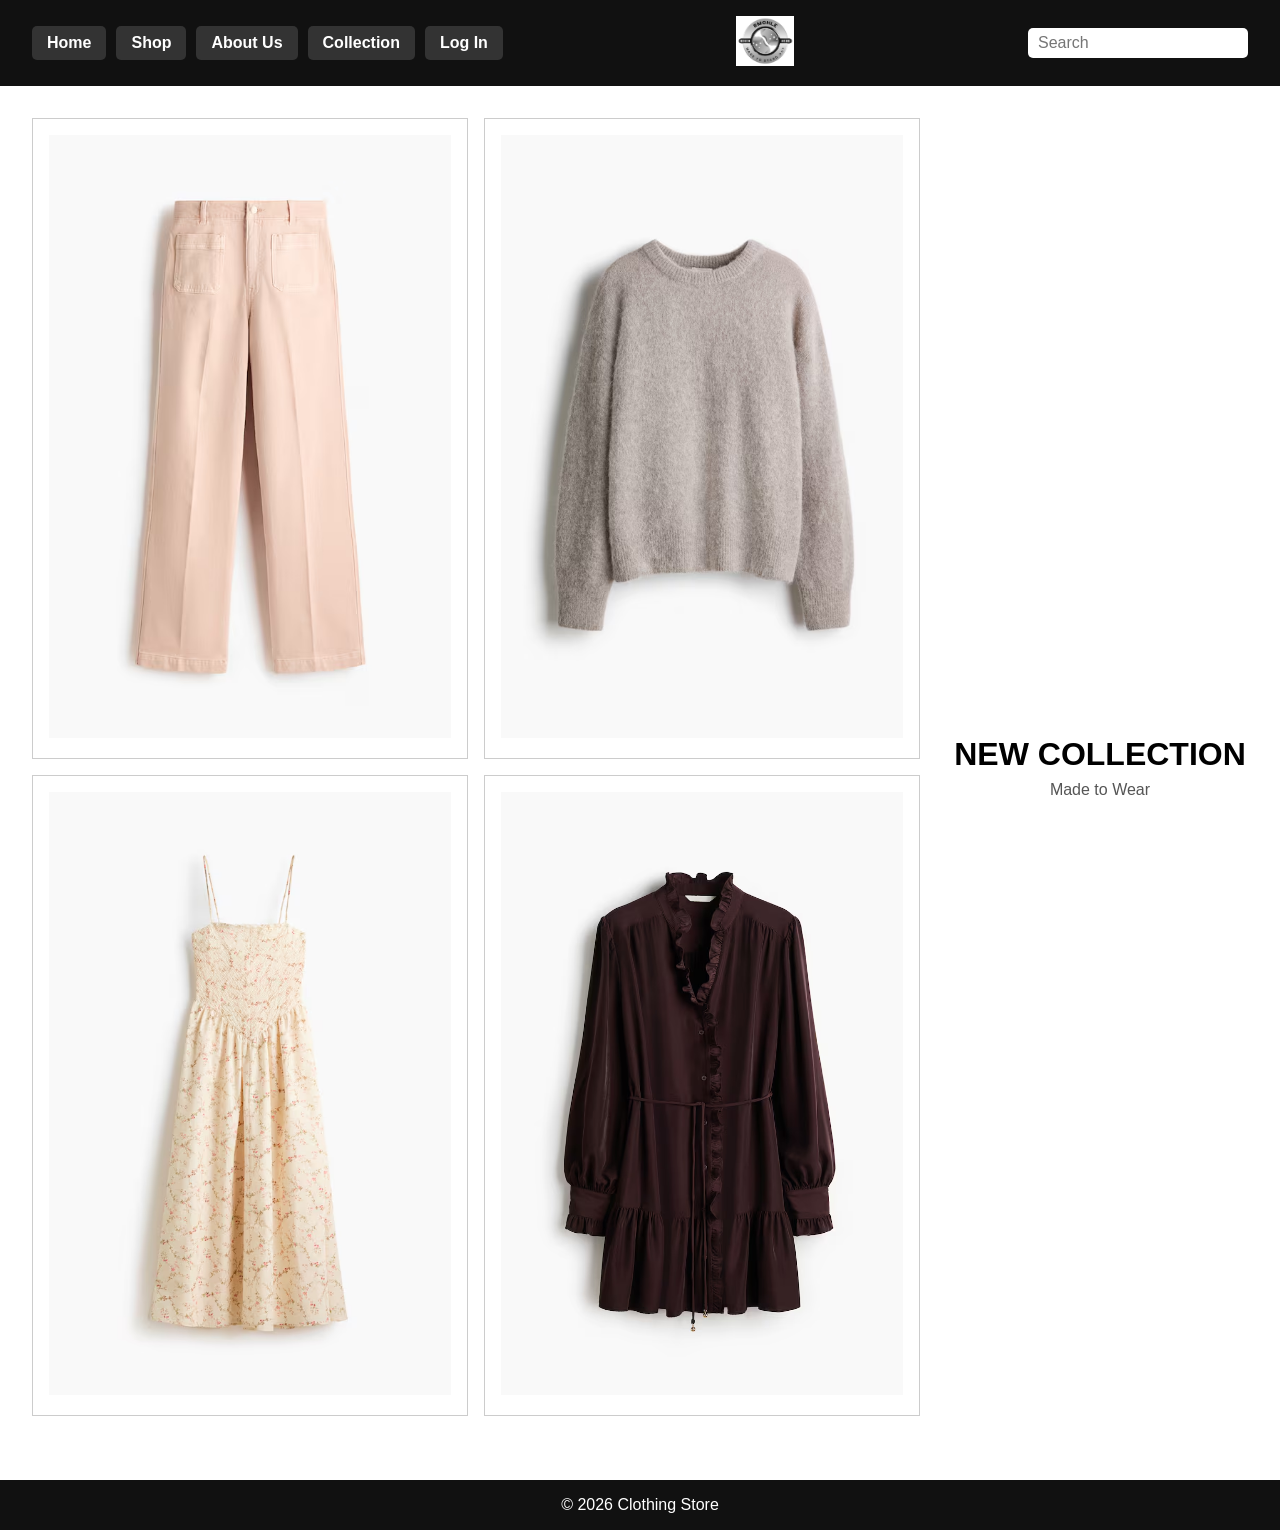
==== index.html @ 0fa97556 "Add MYSITE Files" ====
<!DOCTYPE html>
<html lang="en">
<head>
  <meta charset="UTF-8">
  <meta name="viewport" content="width=device-width, initial-scale=1.0">
  <title>Clothing Store</title>
  <link rel="stylesheet" href="styles.css">
</head>
<body>

<!-- NAVBAR -->
<header class="navbar">
  <!-- LEFT NAV LINKS -->
  <nav class="nav-left">
    <a href="#" class="nav-button">Home</a>
    <a href="#" class="nav-button">Shop</a>
    <a href="#" class="nav-button">About Us</a>
    <a href="#" class="nav-button">Collection</a>
    <a href="#" class="nav-button">Log In</a>
  </nav>

  <!-- CENTER LOGO -->
  <div class="nav-center">
    <img src="logo.png" alt="Store Logo" class="logo">
  </div>

  <!-- RIGHT SEARCH BAR -->
  <div class="nav-right">
    <input type="search" aria-label="Search products" placeholder="Search">
  </div>
</header>

<!-- MAIN CONTENT -->
<main class="main-content">
  <section class="products-section">

   <div class="products">
  <div class="product"><img src="product1.jpg" alt="Product 1"></div>
  <div class="product"><img src="product2.jpg" alt="Product 2"></div>
  <div class="product"><img src="product3.jpg" alt="Product 3"></div>
  <div class="product"><img src="product4.jpg" alt="Product 4"></div>
</div>


    <!-- NEW COLLECTION TEXT -->
    <aside class="new-collection">
      <h2>NEW COLLECTION</h2>
      <p>Made to Wear</p>
    </aside>

  </section>
</main>

<!-- FOOTER -->
<footer>
  <p>&copy; 2026 Clothing Store</p>
</footer>

</body>
</html>
---- styles.css ----
/* RESET */
* {
  box-sizing: border-box;
  margin: 0;
  padding: 0;
}

body {
  font-family: Arial, sans-serif;
}

/* NAVBAR */
.navbar {
  display: flex;
  align-items: center;
  justify-content: space-between;
  padding: 1rem 2rem;
  background-color: #111;
  color: white;
}

/* LEFT NAV LINKS AS BUTTONS */
.nav-left {
  display: flex;
  gap: 10px;
}

.nav-left .nav-button {
  background-color: #333;
  color: white;
  padding: 8px 15px;
  border-radius: 5px;
  text-decoration: none;
  font-weight: bold;
  transition: background-color 0.3s;
}

.nav-left .nav-button:hover {
  background-color: #555;
}

/* CENTER LOGO */
.nav-center .logo {
  height: 50px;
}

/* RIGHT SEARCH BAR */
.nav-right input[type="search"] {
  padding: 6px 10px;
  font-size: 16px;
  border-radius: 5px;
  border: none;
}

/* MAIN SECTION */
.main-content {
  padding: 2rem;
}

.products-section {
  display: flex;
  gap: 2rem;
}

/* PRODUCT BOXES GRID */
.products {
  display: grid;
  grid-template-columns: repeat(2, 1fr); /* 2 columns, 2 rows */
  gap: 1rem;
  flex: 3; /* takes more space */
}

.product {
  border: 1px solid #ccc;
  padding: 1rem;
  text-align: center;
}

.product img {
  max-width: 100%;
  height: auto;
}

/* NEW COLLECTION TEXT ON SIDE */
.new-collection {
  flex: 1; /* smaller side column */
  display: flex;
  flex-direction: column;
  justify-content: center;
  align-items: center;
  text-align: center;
}

.new-collection h2 {
  font-size: 2rem;
  font-weight: bold;
  margin-bottom: 0.5rem;
}

.new-collection p {
  font-size: 1rem;
  color: #555;
}

/* FOOTER */
footer {
  background-color: #111;
  color: white;
  text-align: center;
  padding: 1rem;
  margin-top: 2rem;
}
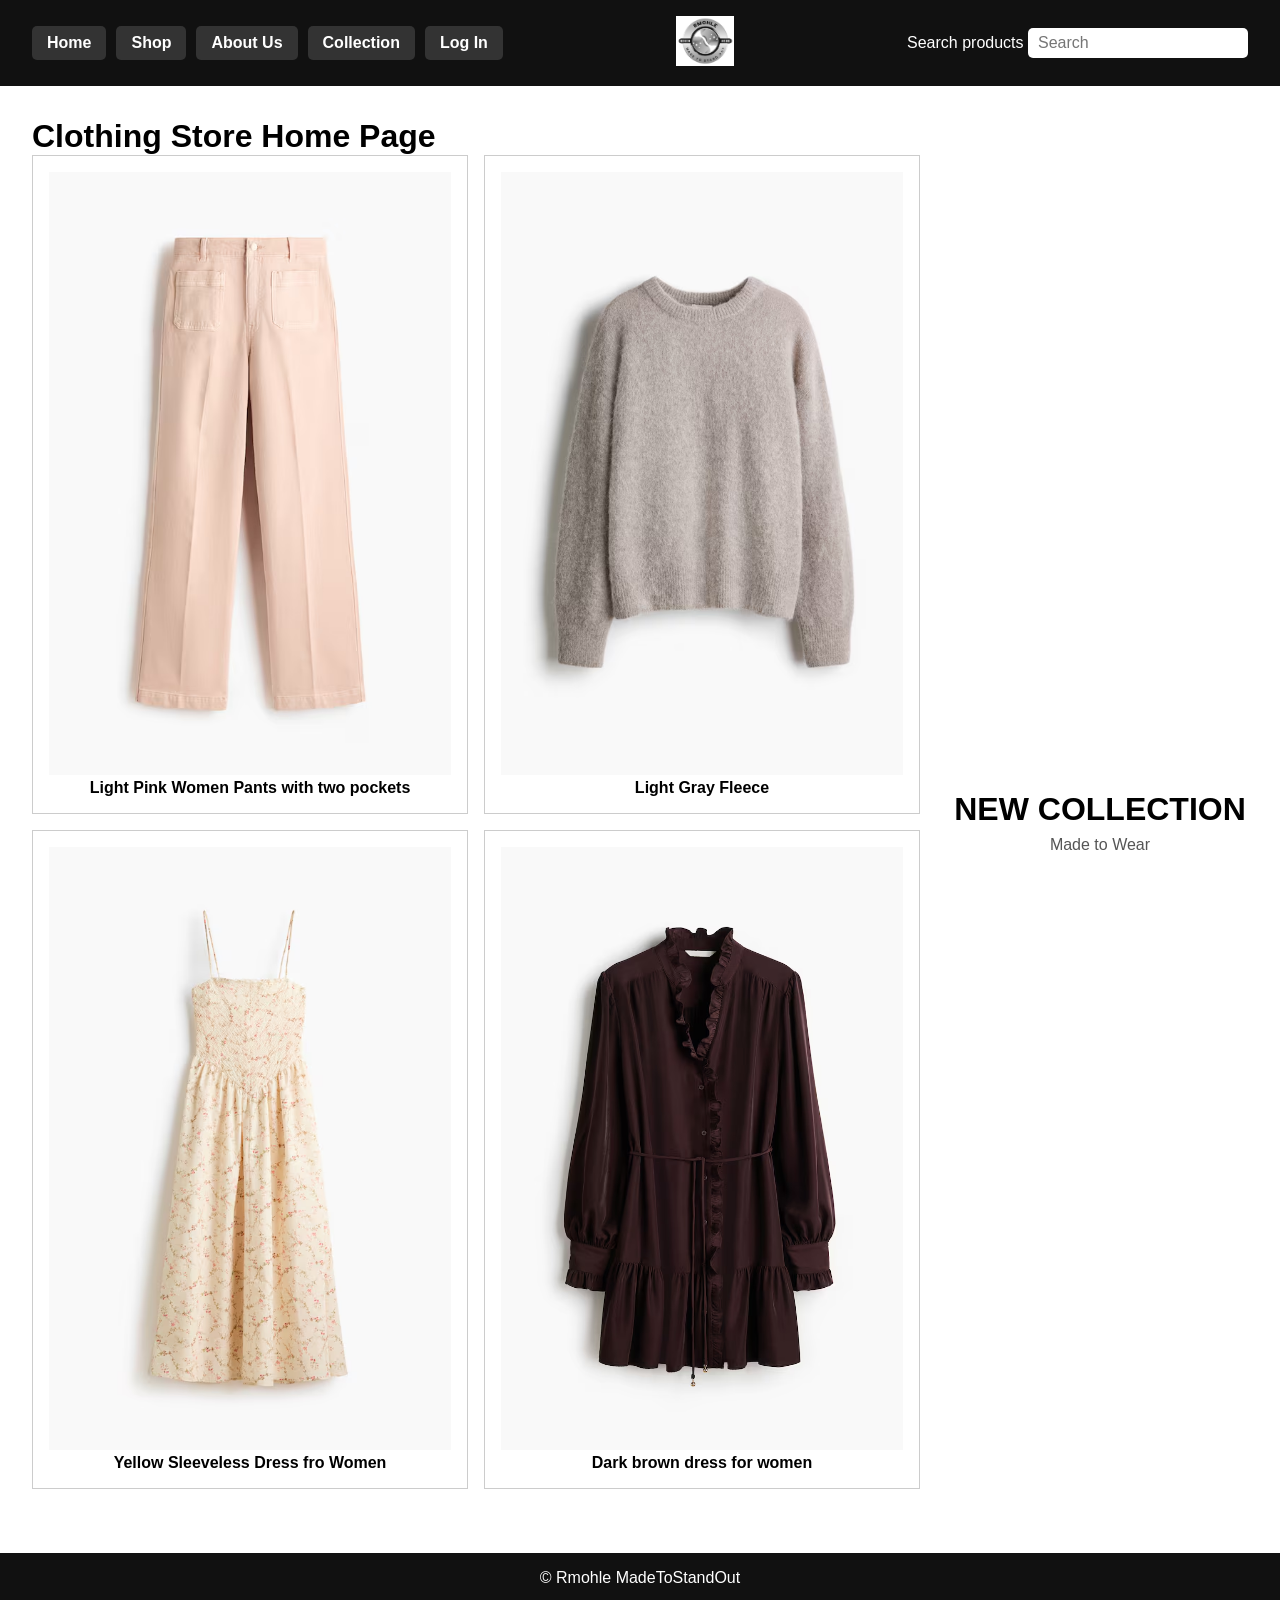
==== commit afcc3c3f: "Update index.html for improved accessibility and content" ====
--- a/index.html
+++ b/index.html
@@ -3,7 +3,7 @@
 <head>
   <meta charset="UTF-8">
   <meta name="viewport" content="width=device-width, initial-scale=1.0">
-  <title>Clothing Store</title>
+  <title>Clothing Store - Home</title>
   <link rel="stylesheet" href="styles.css">
 </head>
 <body>
@@ -11,7 +11,7 @@
 <!-- NAVBAR -->
 <header class="navbar">
   <!-- LEFT NAV LINKS -->
-  <nav class="nav-left">
+  <nav class="nav-left" aria-label="Main navigation">
     <a href="#" class="nav-button">Home</a>
     <a href="#" class="nav-button">Shop</a>
     <a href="#" class="nav-button">About Us</a>
@@ -21,30 +21,45 @@
 
   <!-- CENTER LOGO -->
   <div class="nav-center">
-    <img src="logo.png" alt="Store Logo" class="logo">
+    <img src="logo.png" alt="Clothing Store Logo" class="logo">
   </div>
 
   <!-- RIGHT SEARCH BAR -->
   <div class="nav-right">
-    <input type="search" aria-label="Search products" placeholder="Search">
+    <label for="search" class="visually-hidden">Search products</label>
+    <input type="search" id="search" aria-label="Search products" placeholder="Search">
   </div>
 </header>
 
 <!-- MAIN CONTENT -->
 <main class="main-content">
-  <section class="products-section">
+  <h1 class="visually-hidden">Clothing Store Home Page</h1>
 
-   <div class="products">
-  <div class="product"><img src="product1.jpg" alt="Product 1"></div>
-  <div class="product"><img src="product2.jpg" alt="Product 2"></div>
-  <div class="product"><img src="product3.jpg" alt="Product 3"></div>
-  <div class="product"><img src="product4.jpg" alt="Product 4"></div>
-</div>
+  <section class="products-section" aria-labelledby="new-collection-heading">
 
+    <!-- PRODUCT GRID -->
+    <div class="products">
+      <div class="product">
+        <img src="product1.jpg" alt="Light Pink Women Pants with two pockets">
+        <p><strong>Light Pink Women Pants with two pockets</strong></p>
+      </div>
+      <div class="product">
+        <img src="product2.jpg" alt=" Gray Fleece for women">
+        <p><strong>Light Gray Fleece</strong></p>
+      </div>
+      <div class="product">
+        <img src="product3.jpg" alt="Yellow Sleeveless Dress fro Women">
+        <p><strong>Yellow Sleeveless Dress fro Women </strong></p>
+      </div>
+      <div class="product">
+        <img src="product4.jpg" alt="Dark brown dress for women">
+        <p><strong>Dark brown dress for women</strong></p>
+      </div>
+    </div>
 
-    <!-- NEW COLLECTION TEXT -->
+    <!-- NEW COLLECTION TEXT ON SIDE -->
     <aside class="new-collection">
-      <h2>NEW COLLECTION</h2>
+      <h2 id="new-collection-heading">NEW COLLECTION</h2>
       <p>Made to Wear</p>
     </aside>
 
@@ -53,7 +68,7 @@
 
 <!-- FOOTER -->
 <footer>
-  <p>&copy; 2026 Clothing Store</p>
+  <p>&copy; Rmohle MadeToStandOut</p>
 </footer>
 
 </body>
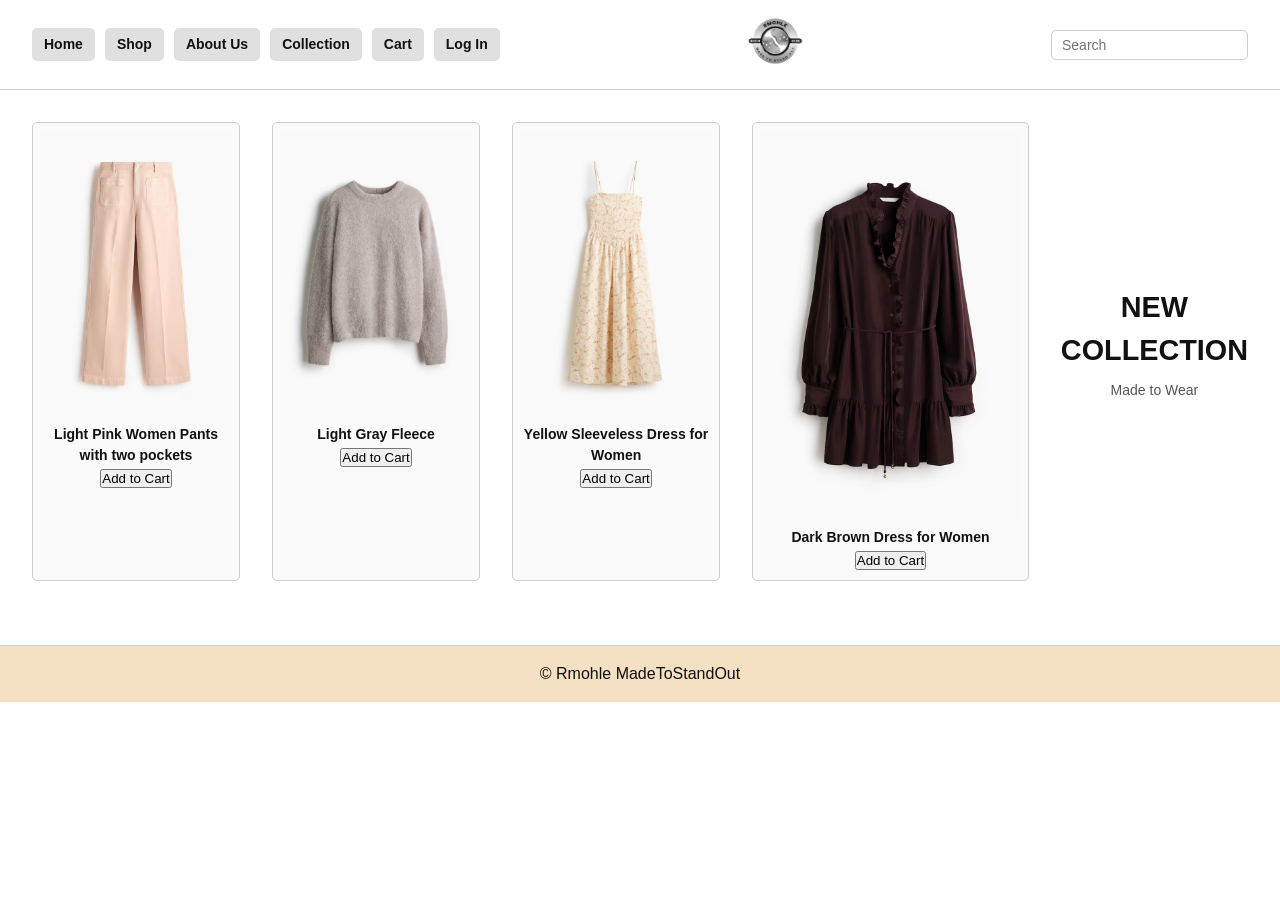
==== commit cda18582: "Implement add to cart functionality for products Added product buttons to allow users to add items t" ====
--- a/index.html
+++ b/index.html
@@ -12,11 +12,12 @@
 <header class="navbar">
   <!-- LEFT NAV LINKS -->
   <nav class="nav-left" aria-label="Main navigation">
-    <a href="#" class="nav-button">Home</a>
-    <a href="#" class="nav-button">Shop</a>
-    <a href="#" class="nav-button">About Us</a>
-    <a href="#" class="nav-button">Collection</a>
-    <a href="#" class="nav-button">Log In</a>
+    <a href="index.html" class="nav-button">Home</a>
+    <a href="shop.html" class="nav-button">Shop</a>
+    <a href="about.html" class="nav-button">About Us</a>
+    <a href="collection.html" class="nav-button">Collection</a>
+    <a href="cart.html" class="nav-button">Cart</a>
+    <a href="login.html" class="nav-button">Log In</a>
   </nav>
 
   <!-- CENTER LOGO -->
@@ -38,24 +39,30 @@
   <section class="products-section" aria-labelledby="new-collection-heading">
 
     <!-- PRODUCT GRID -->
-    <div class="products">
-      <div class="product">
-        <img src="product1.jpg" alt="Light Pink Women Pants with two pockets">
-        <p><strong>Light Pink Women Pants with two pockets</strong></p>
-      </div>
-      <div class="product">
-        <img src="product2.jpg" alt=" Gray Fleece for women">
-        <p><strong>Light Gray Fleece</strong></p>
-      </div>
-      <div class="product">
-        <img src="product3.jpg" alt="Yellow Sleeveless Dress fro Women">
-        <p><strong>Yellow Sleeveless Dress fro Women </strong></p>
-      </div>
-      <div class="product">
-        <img src="product4.jpg" alt="Dark brown dress for women">
-        <p><strong>Dark brown dress for women</strong></p>
-      </div>
-    </div>
+    <div class="product">
+  <img src="product1.jpg" alt="Light Pink Women Pants with two pockets">
+  <p><strong>Light Pink Women Pants with two pockets</strong></p>
+  <button onclick="addToCart('Light Pink Women Pants')">Add to Cart</button>
+</div>
+
+<div class="product">
+  <img src="product2.jpg" alt="Light Gray Fleece for women">
+  <p><strong>Light Gray Fleece</strong></p>
+  <button onclick="addToCart('Light Gray Fleece')">Add to Cart</button>
+</div>
+
+<div class="product">
+  <img src="product3.jpg" alt="Yellow Sleeveless Dress for women">
+  <p><strong>Yellow Sleeveless Dress for Women</strong></p>
+  <button onclick="addToCart('Yellow Sleeveless Dress')">Add to Cart</button>
+</div>
+
+<div class="product">
+  <img src="product4.jpg" alt="Dark brown dress for women">
+  <p><strong>Dark Brown Dress for Women</strong></p>
+  <button onclick="addToCart('Dark Brown Dress')">Add to Cart</button>
+</div>
+
 
     <!-- NEW COLLECTION TEXT ON SIDE -->
     <aside class="new-collection">
@@ -70,6 +77,16 @@
 <footer>
   <p>&copy; Rmohle MadeToStandOut</p>
 </footer>
+  <script>
+let cart = [];
+
+function addToCart(productName) {
+  cart.push(productName);
+  alert(productName + " added to cart!");
+  console.log(cart);
+}
+</script>
+
 
 </body>
 </html>
--- a/styles.css
+++ b/styles.css
@@ -7,6 +7,22 @@
 
 body {
   font-family: Arial, sans-serif;
+  font-size: 16px;       /* body text minimum size */
+  line-height: 1.5;      /* readable line spacing */
+  color: #111;           /* main text color */
+  background-color: #fff; /* page background */
+}
+
+/* VISUALLY HIDDEN CLASS FOR ACCESSIBILITY */
+.visually-hidden {
+  position: absolute;
+  width: 1px;
+  height: 1px;
+  padding: 0;
+  margin: -1px;
+  overflow: hidden;
+  clip: rect(0 0 0 0);
+  border: 0;
 }
 
 /* NAVBAR */
@@ -15,8 +31,9 @@
   align-items: center;
   justify-content: space-between;
   padding: 1rem 2rem;
-  background-color: #111;
-  color: white;
+  background-color: #fff;  /* header is white */
+  color: #111;             /* dark text for contrast */
+  border-bottom: 1px solid #ccc; /* subtle separation */
 }
 
 /* LEFT NAV LINKS AS BUTTONS */
@@ -26,17 +43,20 @@
 }
 
 .nav-left .nav-button {
-  background-color: #333;
-  color: white;
-  padding: 8px 15px;
+  background-color: #e0e0e0;  /* light gray button boxes */
+  color: #111;                 /* dark text for readability */
+  padding: 6px 12px;           /* smaller padding for normal size */
   border-radius: 5px;
   text-decoration: none;
   font-weight: bold;
   transition: background-color 0.3s;
+  font-size: 14px;             /* smaller font for buttons */
 }
 
-.nav-left .nav-button:hover {
-  background-color: #555;
+.nav-left .nav-button:hover,
+.nav-left .nav-button:focus {
+  background-color: #d1d1d1;   /* slightly darker gray on hover/focus */
+  outline: 3px solid #555;     /* focus indicator for keyboard users */
 }
 
 /* CENTER LOGO */
@@ -47,9 +67,11 @@
 /* RIGHT SEARCH BAR */
 .nav-right input[type="search"] {
   padding: 6px 10px;
-  font-size: 16px;
+  font-size: 14px;
   border-radius: 5px;
-  border: none;
+  border: 1px solid #ccc;
+  background-color: #fff;
+  color: #111;
 }
 
 /* MAIN SECTION */
@@ -57,58 +79,107 @@
   padding: 2rem;
 }
 
+/* FLEX CONTAINER FOR PRODUCTS + NEW COLLECTION */
 .products-section {
   display: flex;
   gap: 2rem;
+  align-items: stretch; /* ensures side column matches products height */
 }
 
 /* PRODUCT BOXES GRID */
 .products {
   display: grid;
-  grid-template-columns: repeat(2, 1fr); /* 2 columns, 2 rows */
+  grid-template-columns: repeat(2, 1fr); /* 2 columns */
   gap: 1rem;
-  flex: 3; /* takes more space */
+  width: 75%;  /* occupies most of the section */
 }
 
 .product {
   border: 1px solid #ccc;
-  padding: 1rem;
+  padding: 0.5rem;         /* smaller padding */
   text-align: center;
+  background-color: #fafafa; /* subtle background */
+  border-radius: 5px;
 }
 
 .product img {
   max-width: 100%;
   height: auto;
+  display: block;
+  margin: 0 auto 0.5rem auto; /* spacing under image */
+}
+
+.product p {
+  font-size: 14px;  /* smaller product text */
+  margin: 0;
 }
 
 /* NEW COLLECTION TEXT ON SIDE */
 .new-collection {
-  flex: 1; /* smaller side column */
+  flex: 1; /* side column */
   display: flex;
   flex-direction: column;
-  justify-content: center;
-  align-items: center;
+  justify-content: center; /* vertical center */
+  align-items: center;     /* horizontal center */
   text-align: center;
 }
 
 .new-collection h2 {
-  font-size: 2rem;
+  font-size: 1.8rem; /* slightly smaller than before */
   font-weight: bold;
   margin-bottom: 0.5rem;
 }
 
 .new-collection p {
-  font-size: 1rem;
+  font-size: 14px;
   color: #555;
+  margin-bottom: 1rem;
+}
+
+/* NEW BOX UNDER COLLECTION TEXT */
+.new-collection-box {
+  width: 100%;
+  background-color: #e0e0e0; /* light gray box */
+  border: 1px solid #ccc;
+  padding: 1rem;
+  border-radius: 5px;
+  text-align: center;
+}
+
+.new-collection-box p {
+  margin: 0;
+  color: #111;
+  font-size: 14px;
 }
 
 /* FOOTER */
 footer {
-  background-color: #111;
-  color: white;
+  background-color: #f5e0c3;  /* light brown */
+  color: #111;                /* dark text for contrast */
   text-align: center;
   padding: 1rem;
   margin-top: 2rem;
+  border-top: 1px solid #ccc; /* subtle separation from content */
 }
 
+/* RESPONSIVENESS */
+@media (max-width: 768px) {
+  .products-section {
+    flex-direction: column;
+  }
 
+  .products {
+    grid-template-columns: 1fr; /* single column on mobile */
+    width: 100%;                /* full width on mobile */
+  }
+
+  .nav-left {
+    flex-wrap: wrap;
+    gap: 5px;
+  }
+
+  .nav-center {
+    margin: 1rem 0;
+  }
+}
+
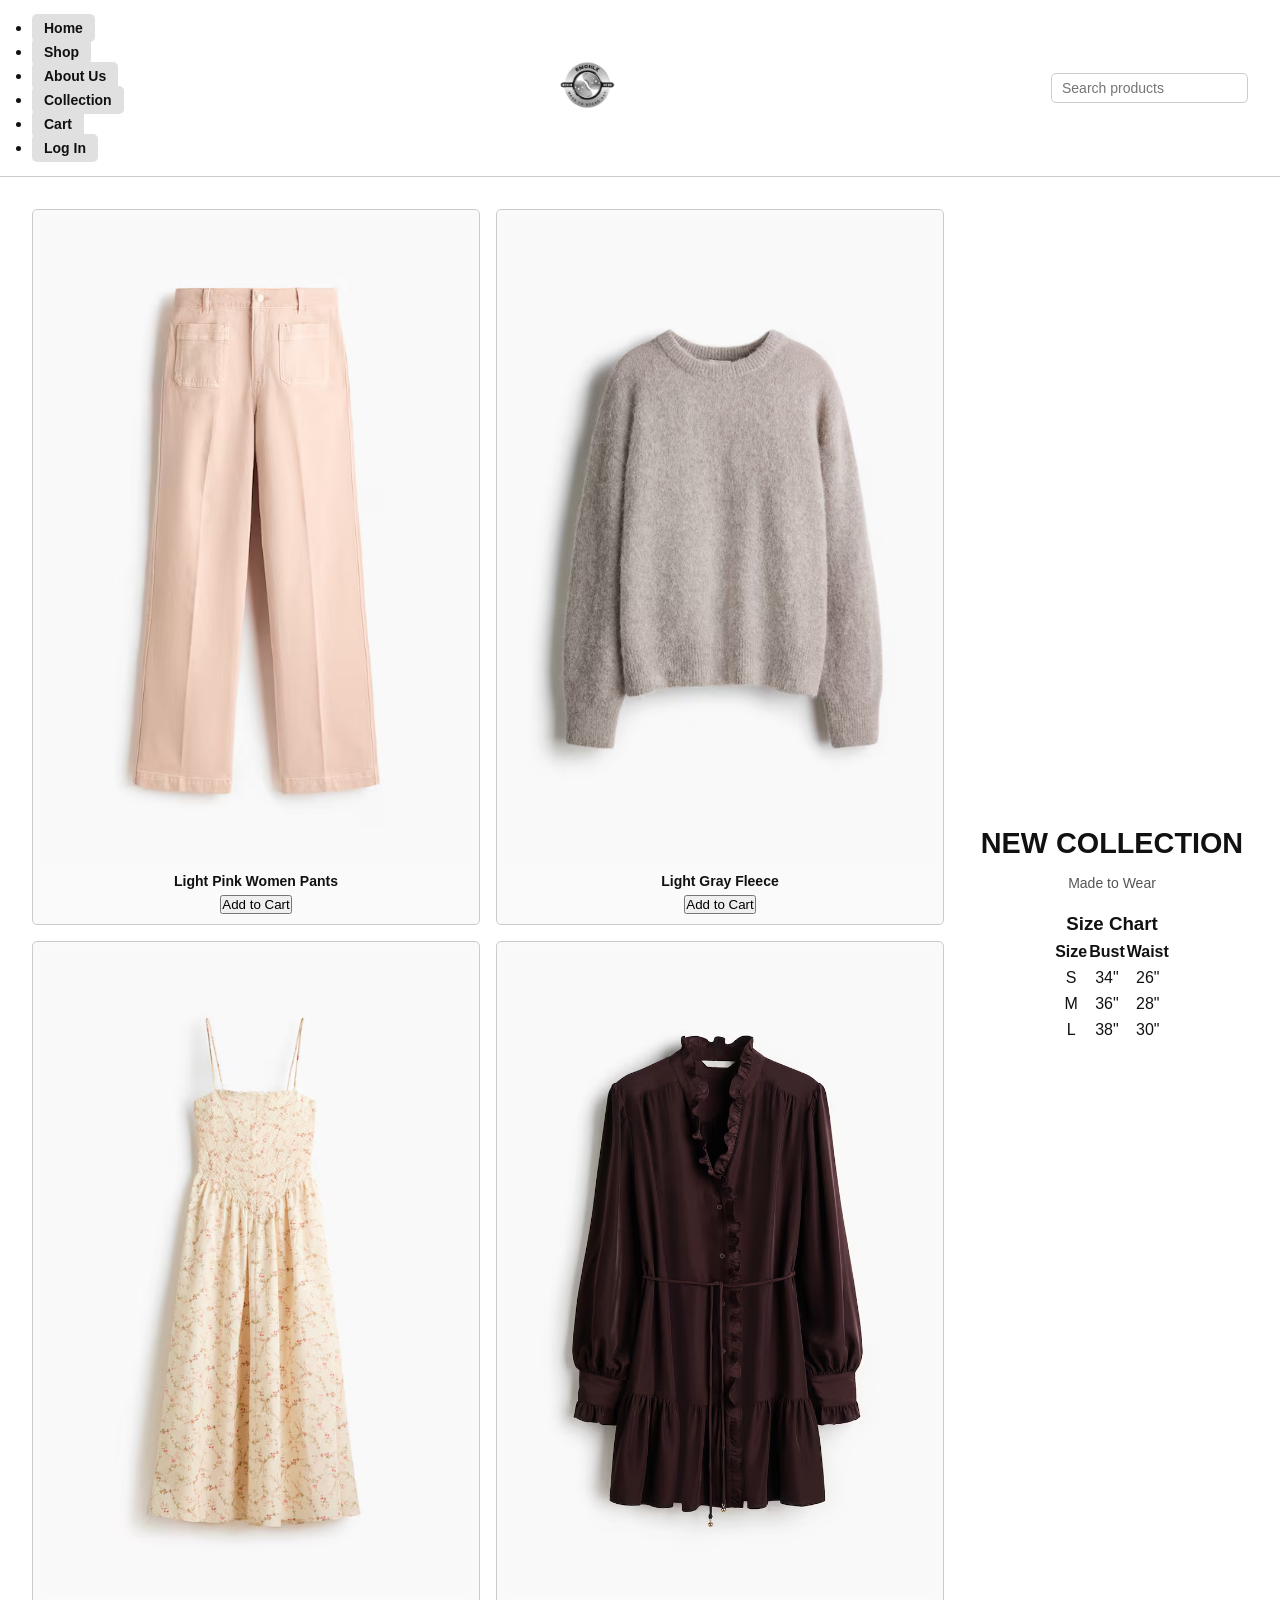
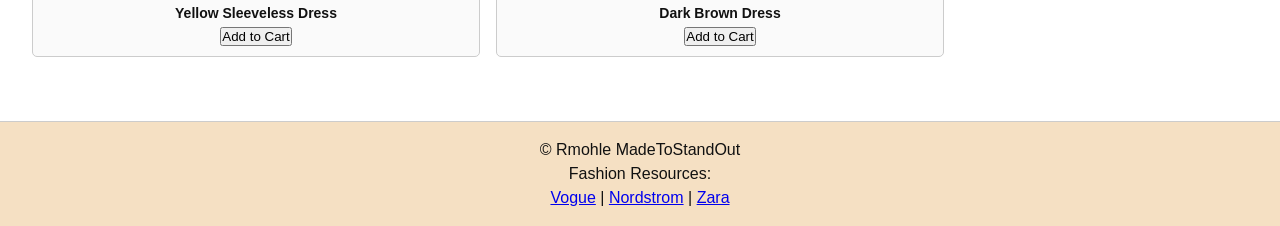
==== commit 42897828: "Refactor navbar and add search functionality Refactor navbar structure and improve accessibility fea" ====
--- a/index.html
+++ b/index.html
@@ -1,93 +1,159 @@
 <!DOCTYPE html>
 <html lang="en">
+
 <head>
   <meta charset="UTF-8">
   <meta name="viewport" content="width=device-width, initial-scale=1.0">
+
   <title>Clothing Store - Home</title>
+
+  <!-- SEO -->
+  <meta name="description" content="Trendy women's clothing store featuring dresses, pants, and modern fashion collections.">
+  <meta name="keywords" content="women clothing, fashion store, dresses, online clothing shop">
+  <meta name="author" content="Rmohle">
+
+  <!-- External CSS -->
   <link rel="stylesheet" href="styles.css">
 </head>
+
 <body>
 
-<!-- NAVBAR -->
-<header class="navbar">
-  <!-- LEFT NAV LINKS -->
-  <nav class="nav-left" aria-label="Main navigation">
-    <a href="index.html" class="nav-button">Home</a>
-    <a href="shop.html" class="nav-button">Shop</a>
-    <a href="about.html" class="nav-button">About Us</a>
-    <a href="collection.html" class="nav-button">Collection</a>
-    <a href="cart.html" class="nav-button">Cart</a>
-    <a href="login.html" class="nav-button">Log In</a>
-  </nav>
+  <!-- NAVBAR -->
+  <header class="navbar">
 
-  <!-- CENTER LOGO -->
-  <div class="nav-center">
-    <img src="logo.png" alt="Clothing Store Logo" class="logo">
-  </div>
+    <!-- Left navigation links -->
+    <nav class="nav-left">
+      <ul>
+        <li><a href="index.html" class="nav-button">Home</a></li>
+        <li><a href="shop.html" class="nav-button">Shop</a></li>
+        <li><a href="about.html" class="nav-button">About Us</a></li>
+        <li><a href="collection.html" class="nav-button">Collection</a></li>
+        <li><a href="cart.html" class="nav-button">Cart</a></li>
+        <li><a href="login.html" class="nav-button">Log In</a></li>
+      </ul>
+    </nav>
 
-  <!-- RIGHT SEARCH BAR -->
-  <div class="nav-right">
-    <label for="search" class="visually-hidden">Search products</label>
-    <input type="search" id="search" aria-label="Search products" placeholder="Search">
-  </div>
-</header>
+    <!-- Center logo -->
+    <div class="nav-center">
+      <img src="logo.png" alt="Clothing Store Logo" class="logo">
+    </div>
 
-<!-- MAIN CONTENT -->
-<main class="main-content">
-  <h1 class="visually-hidden">Clothing Store Home Page</h1>
+    <!-- Search bar -->
+    <div class="nav-right">
+      <input type="search" id="search" placeholder="Search products">
+    </div>
 
-  <section class="products-section" aria-labelledby="new-collection-heading">
+  </header>
 
-    <!-- PRODUCT GRID -->
-    <div class="product">
-  <img src="product1.jpg" alt="Light Pink Women Pants with two pockets">
-  <p><strong>Light Pink Women Pants with two pockets</strong></p>
-  <button onclick="addToCart('Light Pink Women Pants')">Add to Cart</button>
-</div>
+  <!-- MAIN CONTENT -->
+  <main class="main-content">
 
-<div class="product">
-  <img src="product2.jpg" alt="Light Gray Fleece for women">
-  <p><strong>Light Gray Fleece</strong></p>
-  <button onclick="addToCart('Light Gray Fleece')">Add to Cart</button>
-</div>
+    <section class="products-section">
 
-<div class="product">
-  <img src="product3.jpg" alt="Yellow Sleeveless Dress for women">
-  <p><strong>Yellow Sleeveless Dress for Women</strong></p>
-  <button onclick="addToCart('Yellow Sleeveless Dress')">Add to Cart</button>
-</div>
+      <!-- Products grid -->
+      <div class="products">
 
-<div class="product">
-  <img src="product4.jpg" alt="Dark brown dress for women">
-  <p><strong>Dark Brown Dress for Women</strong></p>
-  <button onclick="addToCart('Dark Brown Dress')">Add to Cart</button>
-</div>
+        <div class="product">
+          <img src="product1.jpg" alt="Light Pink Women Pants">
+          <p><strong>Light Pink Women Pants</strong></p>
+          <button onclick="addToCart('Light Pink Women Pants')">Add to Cart</button>
+        </div>
 
+        <div class="product">
+          <img src="product2.jpg" alt="Light Gray Fleece">
+          <p><strong>Light Gray Fleece</strong></p>
+          <button onclick="addToCart('Light Gray Fleece')">Add to Cart</button>
+        </div>
 
-    <!-- NEW COLLECTION TEXT ON SIDE -->
-    <aside class="new-collection">
-      <h2 id="new-collection-heading">NEW COLLECTION</h2>
-      <p>Made to Wear</p>
-    </aside>
+        <div class="product">
+          <img src="product3.jpg" alt="Yellow Sleeveless Dress">
+          <p><strong>Yellow Sleeveless Dress</strong></p>
+          <button onclick="addToCart('Yellow Sleeveless Dress')">Add to Cart</button>
+        </div>
 
-  </section>
-</main>
+        <div class="product">
+          <img src="product4.jpg" alt="Dark Brown Dress">
+          <p><strong>Dark Brown Dress</strong></p>
+          <button onclick="addToCart('Dark Brown Dress')">Add to Cart</button>
+        </div>
 
-<!-- FOOTER -->
-<footer>
-  <p>&copy; Rmohle MadeToStandOut</p>
-</footer>
+      </div>
+
+      <!-- Side column for new collection + table -->
+      <aside class="new-collection">
+
+        <h2>NEW COLLECTION</h2>
+        <p>Made to Wear</p>
+
+        <h3>Size Chart</h3>
+        <table>
+          <tr>
+            <th>Size</th>
+            <th>Bust</th>
+            <th>Waist</th>
+          </tr>
+          <tr>
+            <td>S</td>
+            <td>34"</td>
+            <td>26"</td>
+          </tr>
+          <tr>
+            <td>M</td>
+            <td>36"</td>
+            <td>28"</td>
+          </tr>
+          <tr>
+            <td>L</td>
+            <td>38"</td>
+            <td>30"</td>
+          </tr>
+        </table>
+
+      </aside>
+
+    </section>
+
+  </main>
+
+  <!-- FOOTER -->
+  <footer>
+    <p>&copy; Rmohle MadeToStandOut</p>
+    <p>Fashion Resources:</p>
+    <a href="https://www.vogue.com" target="_blank">Vogue</a> |
+    <a href="https://www.nordstrom.com" target="_blank">Nordstrom</a> |
+    <a href="https://www.zara.com" target="_blank">Zara</a>
+  </footer>
+
+  <!-- JAVASCRIPT -->
+
   <script>
-let cart = [];
+    // cart array to store added products
+    let cart = [];
 
-function addToCart(productName) {
-  cart.push(productName);
-  alert(productName + " added to cart!");
-  console.log(cart);
-}
-</script>
+    // add product to cart function
+    function addToCart(productName) {
+      cart.push(productName);
+      alert(productName + " added to cart!");
+      console.log(cart);
+    }
 
+    // search products function
+    const searchInput = document.getElementById("search");
+
+    searchInput.addEventListener("keyup", function () {
+      let searchValue = searchInput.value.toLowerCase();
+      let products = document.querySelectorAll(".product");
+
+      products.forEach(function (product) {
+        let text = product.innerText.toLowerCase();
+        if (text.includes(searchValue)) {
+          product.style.display = ""; // show product
+        } else {
+          product.style.display = "none"; // hide product
+        }
+      });
+    });
+  </script>
 
 </body>
 </html>
-
